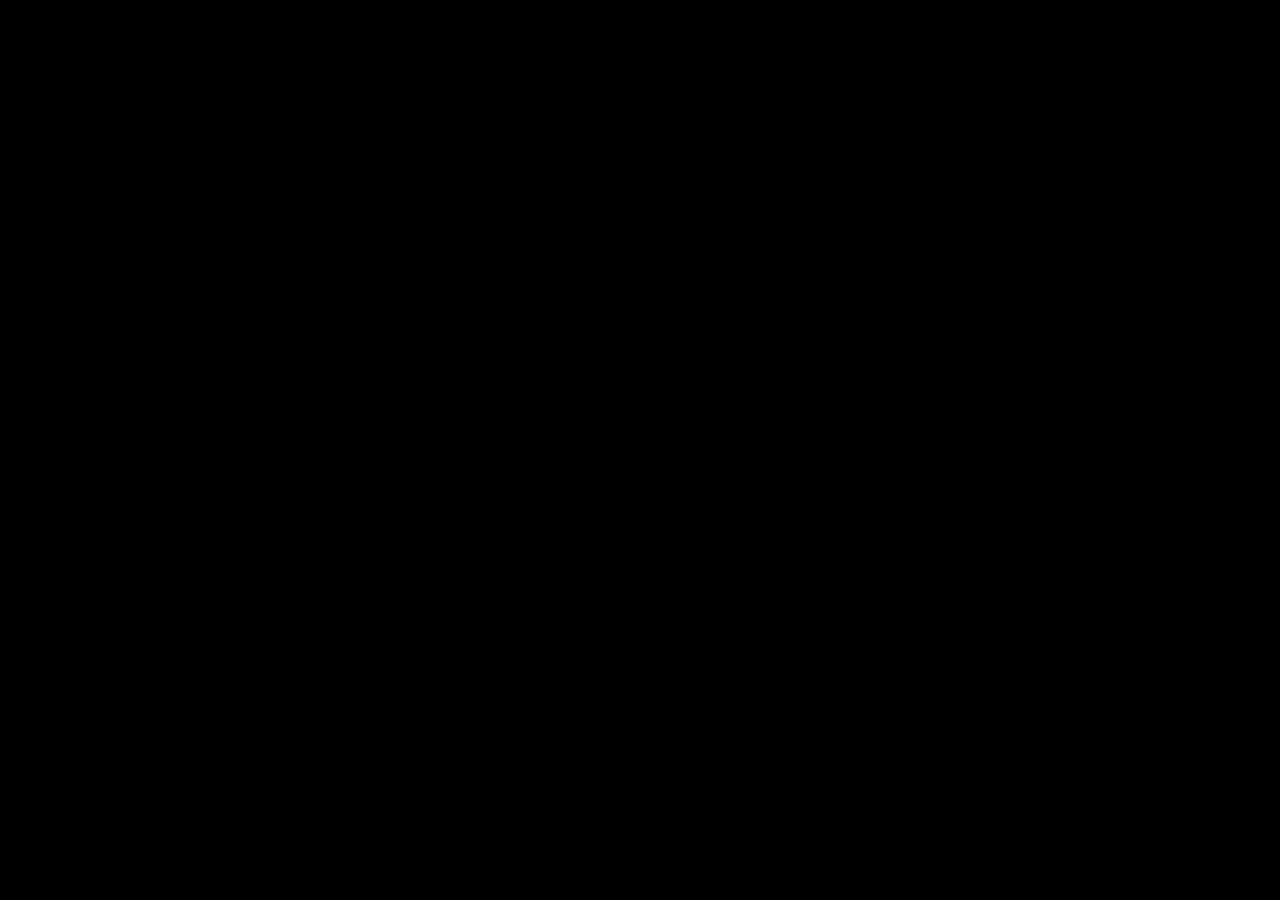
==== index.html @ 32c6bf95 "init" ====
<!doctype html>
<html lang="en">
<head>
	<meta charset="UTF-8">
	<meta name="viewport" content="width=device-width, initial-scale=1.0">
	<title>Ahren's Website</title>
	<link rel="stylesheet" href="style.css">
</head>
<body>
	<div class="heading">
		<h1><em>Website Navigation</em></h1>
	</div>
	<div class="neon-btn">
		<a href="landing.html" class="neon-button">Landing Page</a>
		<a href="home.html" class="neon-button">Home Page</a>
	</div>
	
</body>
</html>
---- style.css ----
:root {
	--clr-neon: rgb(57, 255, 20);
	--clr-bg: rgb(5, 100, 20);
}

*,
*::before,
*::after {
  box-sizing: border-box;
}

body {
  margin: 0;
  font-family: "Source Sans Pro", sans-serif;
  min-height: 100vh;
  display: grid;
  place-content: center;
  text-align: center;
  background: black;
  font-size: 0.75rem;
}

.heading {
	margin: 0 auto;
	margin-bottom: 5em;
	max-width: 90vw;
	display: flex;
	justify-content: center;
	align-items: center;
	border: calc(0.1vw + 0.4em) dashed white;
	border-radius: 8vw;
	transform: scale(0, 1);
	opacity: 0;
	animation: popUp 1s ease-in-out 0.5s forwards;
}

@keyframes popUp {
	to {
		transform: scale(1,1);
		opacity: 1;
	}
}

h1 {
	padding: 1vw 5vw;
	top: 0;
	color: white;
	font-size: calc(3vw + 1.5em);
}

.neon-btn {
	margin-top: 2em;
	opacity: 0;
	transform: translateY(100%);
	animation: fadeUp 1s ease-in-out 1s forwards;
}

@keyframes fadeUp {
	to {
		opacity: 1;
		transform: translateY(0);
	}
}

.neon-button {
	display: inline-block;
	text-decoration: none;
	color: var(--clr-neon);
	padding: 0.8em 1.5em;
	margin: 2em;
	border: 0.125em solid var(--clr-neon);
	border-radius: 1em;
	font-weight: bold;
	position: relative;
	font-size: clamp(1em, 2vw + 1em, 2.5em);
	box-shadow: inset 0 0 0.5em 0.1em, 0 0 0.5em 0.1em;
	text-shadow: 0 0 0.125em rgba(255, 255, 255, 0.7), 0 0 0.45em var(--clr-neon);
}

.neon-button::before,
.neon-button::after {
	content: "";
	position: absolute;
}

.neon-button::before {
	pointer-events: none;
	background: var(--clr-neon);
	width: 100%;
	height: 100%;
	left: 0;
	top: 95%;
	transform: perspective(1em) rotateX(20deg) scale(1, 0.3);
	filter: blur(1em);
	opacity: 0.6;
}

.neon-button::after {
	inset: 0;
	box-shadow: 0 0 2em 0.15em var(--clr-neon);
	border-radius: 1em;
	opacity: 0;
}

.neon-button:hover {
	background-color: var(--clr-neon);
	color: var(--clr-bg);
	text-shadow: none;
	box-shadow: inset 0 0 0.5em 0.1vw;
	cursor: pointer;
}

.neon-button:hover::before {
	opacity: 0.8;
}

.neon-button:hover::after {
	opacity: 1;
}

.neon-button:focus {
	color: white;
	box-shadow: none;
}

.neon-button:focus::before {
	opacity: 1;
}

.neon-button:focus::after {
	box-shadow: 0 0 2em 0.5em var(--clr-neon);
}
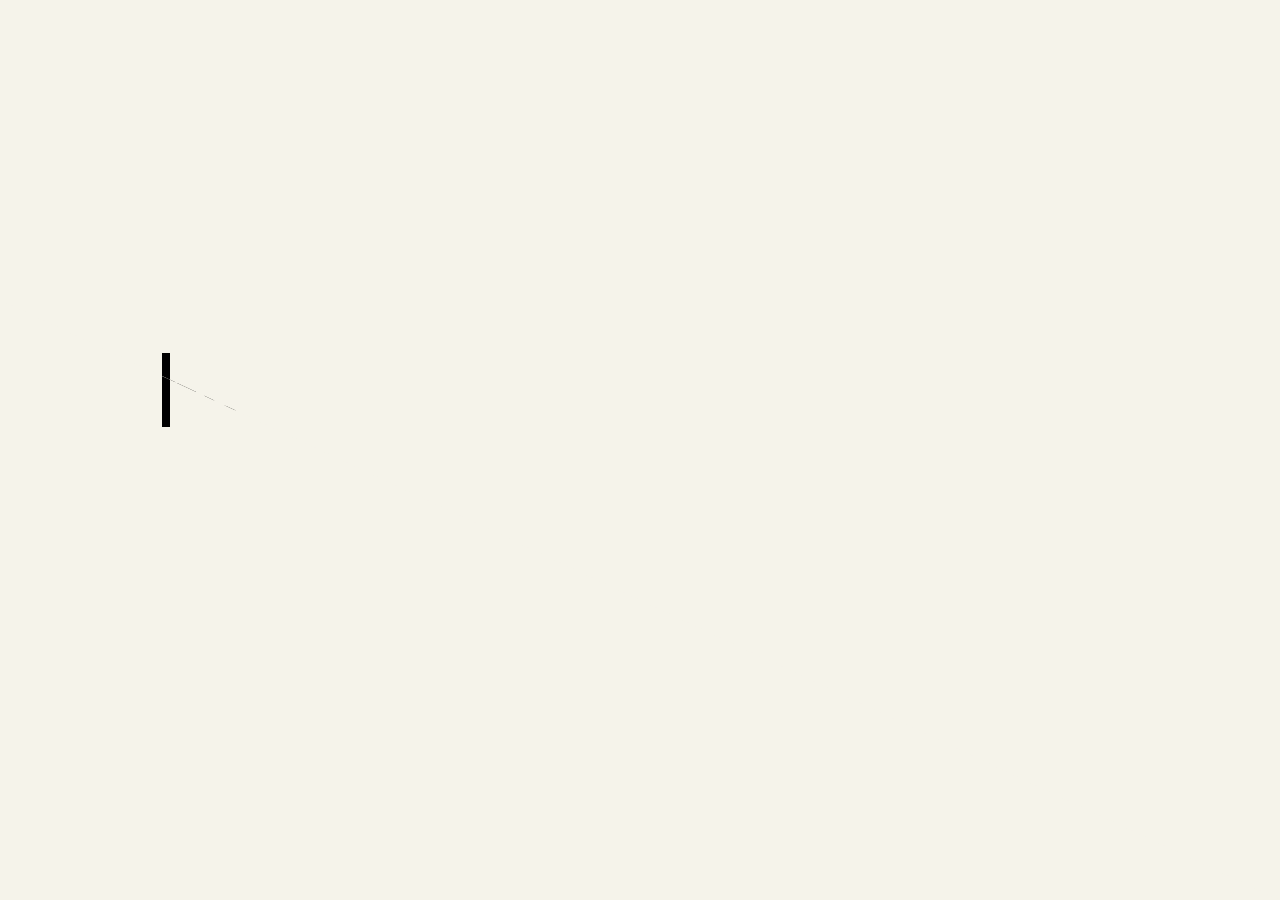
==== commit 396922e4: "init" ====
--- a/index.html
+++ b/index.html
@@ -2,18 +2,147 @@
 <html lang="en">
 <head>
 	<meta charset="UTF-8">
+	<title>Home Page</title>
 	<meta name="viewport" content="width=device-width, initial-scale=1.0">
-	<title>Ahren's Website</title>
-	<link rel="stylesheet" href="style.css">
+	<link rel="stylesheet" href="home.css">
+	<link rel="stylesheet" href="https://use.fontawesome.com/releases/v5.5.0/css/all.css">
+	<script src="https://ajax.googleapis.com/ajax/libs/jquery/3.5.1/jquery.min.js"></script>
+	<script src="home.js"></script>
 </head>
 <body>
-	<div class="heading">
-		<h1><em>Website Navigation</em></h1>
-	</div>
-	<div class="neon-btn">
-		<a href="landing.html" class="neon-button">Landing Page</a>
-		<a href="home.html" class="neon-button">Home Page</a>
+	<div class="too-small">
+		<h1>Oops!</h1>
+		<h3>Your screen size is too small</h3>
+		<p class="small-screen-subtitle">Please view this website on a larger screen</p>
 	</div>
 	
+	<header>
+		<div class="triangle left">
+			<div class="titlescr">
+				<h1 class="titlehead">Hello, my name is Ahren.</h1>
+			</div>
+			<p class="subtitle">Welcome to my website</p>
+		</div>
+		<div class="triangle right">
+			<div class="titlescr">
+				<h1 class="titlehead">Hello, my name is Ahren.</h1>
+			</div>
+			<p class="subtitle">Welcome to my website</p>
+		</div>
+	</header>
+	<button><i class="fas fa-bars"></i></button>
+	<nav>
+		<ul>
+			<li><a href="#section1">Welcome</a></li>
+			<li><a href="#section2">About</a></li>
+			<li><a href="#section3">Learn More</a></li>
+		</ul>
+		<div class="nav-close"><i class="fas fa-times"></i></div>
+	</nav>
+	<content>
+		<section class="section1">
+			<h1>Welcome</h1>
+			<div class="parallax">
+				<div class="parallax_layer parallax_layer_0">
+					<img src="Images/layer_0.png">
+				</div>
+				<div class="parallax_layer parallax_layer_1">
+					<img src="Images/layer_1.png">
+				</div>
+				<div class="parallax_layer parallax_layer_2">
+					<img src="Images/layer_2.png">
+				</div>
+				<div class="parallax_layer parallax_layer_3">
+					<img src="Images/layer_3.png">
+				</div>
+				<div class="parallax_layer parallax_layer_4">
+					<img src="Images/layer_4.png">
+				</div>
+				<div class="parallax_layer parallax_layer_5">
+					<img src="Images/layer_5.png">
+				</div>
+				<div class="parallax_layer parallax_layer_6" id="section1">
+					<img src="Images/layer_6.png">
+				</div>
+				<div class="parallax_cover">
+					<section class="section2" id="section2">
+						<div class="content_about">
+							<div class="accordion">
+								<div class="about_sections">
+								  <input type="radio" name="accordion" id="description1" class="accordion_input">
+								  <label for="description1" class="accordion_label">About Me</label>
+								  <div class="accordion_content">
+									<p>
+										I have learned basic knowledge and possess some experience in creating computer programs, which include Software Engineering and Website Development (mainly Front End). My participation in numerous co-curricular activities and competitions has made me realize that my field of passion is a never-ending learning journey. Therefore, I would be delighted to make the most out of every opportunity and challenge that can further expand my educational and (in extension) my professional career growth.
+										<br><br>
+										Full profile can be seen on <a href="https://www.linkedin.com/in/ahren-js/" target="_blank" rel="noopener noreferrer">LinkedIn</a>
+									</p>
+								  </div>
+								</div>
+								<div class="about_sections">
+								  <input type="radio" name="accordion" id="description2" class="accordion_input">
+								  <label for="description2" class="accordion_label">Achievements & Awards</label>
+								  <div class="accordion_content">
+									<p>Notable Achievements Before Graduating High School</p>
+										<ul>
+											<li>K-12 Code Olympiad Finalist (National computer science competition)</li>
+											<li>School representative for mathematics in National Science Competition (KSN Matematika)</li>
+											<li>Joined LSM (National mathematics competition) for 2 years in a row</li>
+											<li>Kumon Completer & Advanced Student Forum (ASF)</li>
+										</ul>
+								  </div>
+								</div>
+								<div class="about_sections">
+								  <input type="radio" name="accordion" id="description3" class="accordion_input">
+								  <label for="description3" class="accordion_label">Activities & Projects</label>
+								  <div class="accordion_content">
+									<p>Extracurricular / Cocurricular Activities</p>
+										<ul>
+											<li>Python Coding for 1 year (managed to join K-12 Code Olympiad as finalist)</li>
+											<li>Joined Actuarial Science Day as a school representative (team-based event)</li>
+											<li>Contributed as an Event Coordinator and musician for a schoolwide musical performance event</li>
+										</ul>
+									<p>Personal Projects</p>
+										<ul>
+											<li>Successfully hosted a Personal Website (made from scratch)</li>
+											<li>Developed a GUI to open and run multiple apps at once using Python</li>
+											<li>Made a simple PvP game with the pygame module in Python</li>
+										</ul>
+								  </div>
+								</div>
+							</div>
+							<div class="or_alternative">
+								<p>
+									alternatively,
+								</p>
+								<a class="cv_link" href="https://drive.google.com/file/d/1DF99OrMJUHzaLqI7qHV-qjzzRGbjODBz/view?usp=sharing" target="_blank" rel="noopener noreferrer">View Curriculum Vitae (CV)</a>
+							</div>
+						</div>
+						<div class="img_container">
+							<figure>
+								<img src="Images/Hello-Image.png" alt="Hello">
+								<img src="Images/Code_Olympiad_Certificate.jpg" alt="Code Olympiad Certificate">
+								<img src="Images/Google_Project_Management.jpg" alt="Google Project Management Certificate">
+								<img src="Images/HackerRank_CSS.jpg" alt="HackerRank CSS Certificate">
+								<img src="Images/Kumon_Completion_Certificate.jpg" alt="Kumon Completion Certificate">
+								<img src="Images/AAJI_E-License_Certificate.jpg" alt="Insurace Agent License Certificate">
+								<img src="Images/Intercultural_Business_Communication_Certificate.jpg" alt="Intercultural Business Communication Certificate">
+								<img src="Images/HackerRank_Problem-Solving.jpg" alt="HackerRank Problem Solving Certificate">
+								<img src="Images/Udemy_Python_OOP.jpg" alt="Udemy Python OOP Certificate">
+							</figure>
+							<div class="certificate_link">
+								or <a class="view_certificate" href="https://drive.google.com/drive/folders/1P_flyP-Z3jEX5bz5ZloUi5Izw8jL36W3?usp=sharing" target="_blank" rel="noopener noreferrer">View all certificates here</a>
+							</div>
+						</div>
+					</section>
+					<section class="section3" id="section3">
+						<div class="learn-more">
+							(Work In Progress)
+						</div>
+					</section>
+				</div>
+			</div>
+		</section>
+	</content>
 </body>
 </html>--- a/home.css
+++ b/home.css
@@ -0,0 +1,842 @@
+:root {
+	--bg-color: hsl(49 37% 94%);
+	--typewriterSpeed: 4s;
+	--typewriterCharacters: 24;
+	--dark-blue: rgb(9, 32, 63);
+	--shadow: rgba(0,0,0,0.4);
+	--dark-purple: rgb(29, 15, 23);
+	--light-purple: rgb(45, 17, 43);
+	--lighter-gold: rgb(255, 187, 0);
+	--light-gold: rgb(224, 178, 92);
+	--gradient-duration: 10s;
+	--sky-color: rgb(237, 194, 168);
+	--section-color: rgb(237, 224, 213);
+	--slide-speed: 40s;
+}
+
+*,
+*::before,
+*::after {
+  box-sizing: border-box;
+}
+
+body {
+	margin: 0;
+	min-height: 100vh;
+	font-size: clamp(0.8rem, 5vw, 4rem);
+	font-family: "Source Sans Pro", sans-serif;
+	background-color: white;
+	scroll-behavior: smooth;
+}
+
+header {
+	position: fixed;
+	display: flex;
+	width: 100%;
+	height: 100%;
+	justify-content: center;
+	align-items: center;
+	flex-direction: column;
+	top: 0;
+	left: 0;
+	z-index: 1;
+	animation: goBack 1s ease-in-out calc(var(--typewriterSpeed) + 7s) forwards;
+}
+
+@keyframes goBack {
+	to {
+		z-index: -1;
+	}
+}
+
+.titlescr {
+	margin-left: auto;
+	margin-right: auto;
+	display: block;
+	justify-content: center;
+	align-items: center;
+}
+	
+.titlehead {
+	z-index: 10;
+	position: relative;
+	letter-spacing: 1pt;
+	font-size: 1em;
+	color: black;
+	font-family: "Source Code Pro", monospace;
+}
+
+.titlehead:hover, 
+.subtitle:hover {
+	cursor: default;
+}
+
+.subtitle {
+	font-size: 0.6em;
+	font-weight: 400;
+	opacity: 0;
+	transform: translateY(100%);
+	animation: fadeUp 2s ease-in-out calc(var(--typewriterSpeed) + 2s) forwards;
+}
+
+@keyframes fadeUp {
+	to {
+		opacity: 1;
+		transform: translateY(0);
+	}
+}
+
+.titlehead::before,
+.titlehead::after {
+	content: "";
+	position: absolute;
+	inset: 0;
+}
+
+.titlehead::before {
+	background: var(--bg-color);
+	animation: typewriter var(--typewriterSpeed) steps(var(--typewriterCharacters)) 1s forwards;
+}
+
+.titlehead::after {
+	width: 0.125em;
+	background: black;
+	animation: blink 0.75s steps(var(--typewriterCharacters)) infinite, 
+	typewriter var(--typewriterSpeed) steps(var(--typewriterCharacters)) 1s forwards;
+}
+
+@keyframes typewriter {
+	to {
+		left: 100%;
+	}
+}
+
+@keyframes blink {
+	to {
+		opacity: 0;
+	}
+}
+	
+.triangle {
+	background: var(--bg-color);
+	position: absolute;
+	width: 100%;
+	height: 100%;
+	top: 0;
+	left: 0;
+	display: flex;
+	justify-content: center;
+	align-items: center;
+	flex-direction: column;
+}
+
+.left {
+	clip-path: polygon(0 0, 0 100%, 150% 100%);
+}
+
+.right {
+	clip-path: polygon(-50% 0, 100% 0, 100% 100%);
+}
+
+.left {
+	animation: openLeft 2s ease-in-out calc(var(--typewriterSpeed) + 5s) forwards;
+}
+
+.right {
+	animation: openRight 2s ease-in-out calc(var(--typewriterSpeed) + 5s) forwards;
+}
+
+@keyframes openLeft {
+	to {
+		clip-path: polygon(0 0, 0 100%, 0 100%);
+	}
+}
+
+@keyframes openRight {
+	to {
+		clip-path: polygon(100% 0, 100% 0, 100% 100%);
+	}
+}
+
+.too-small {
+	display: none;
+}
+
+.section1 {
+	width: 100%;
+	height: 100%;
+	background-image: linear-gradient(30deg, var(--sky-color), 70%, rgb(245, 245, 245));
+}
+
+.section1 h1 {
+	position: absolute;
+	color: transparent;
+	top: 10vh;
+	bottom: auto;
+	left: auto;
+	right: auto;
+	font-family: 'Georgia', sans-serif;
+	text-shadow: 0 0 0.1em var(--lighter-gold);
+	background-image: linear-gradient(to right, var(--light-gold) 35%, white 40%, var(--light-gold) 45%);
+	background-position: right;
+	background-size: 600%;
+	-webkit-background-clip: text;
+	background-clip: text;
+	animation: changebg var(--gradient-duration) ease calc(var(--typewriterSpeed) + 5s) infinite, 
+	glowing var(--gradient-duration) ease calc(var(--typewriterSpeed) + 5s) infinite;
+}
+
+@keyframes changebg {
+	to {
+		font-weight: 900;
+		background-position: left;
+	}
+}
+
+@keyframes glowing {
+	25% {
+		text-shadow: 0 0 0.1em var(--lighter-gold);;
+	}
+	35% {
+		text-shadow: -0.1em 0 0.2em var(--lighter-gold);
+	}
+	45% {
+		text-shadow: 0.1em 0 0.2em var(--lighter-gold);
+	}
+	55% {
+		text-shadow: 0 0 0.1em var(--lighter-gold);
+	}
+}
+
+.parallax {
+	perspective: 100px;
+	position: absolute;
+	height: 100vh;
+	top: 0;
+	right: 0;
+	bottom: 0;
+	left: 50%;
+	overflow-x: hidden;
+	margin-left: -100vw;
+	transform-style: preserve-3d;
+}
+
+.parallax_cover {
+	background-image: linear-gradient(180deg, var(--light-purple),
+	var(--dark-purple) 5%);
+	position: absolute;
+	top: 100%;
+	left: 50vw;
+	right: 0;
+	right: 0;
+	width: 100%;
+	min-height: 100%;
+	max-width: 100vw;
+}
+
+.parallax_layer {
+	position: absolute;
+	top: 0;
+	right: 0;
+	bottom: 0;
+	left: 0;
+}
+
+.parallax_layer img {
+	display: block;
+	position: absolute;
+	bottom: 0;
+}
+
+.parallax_layer_0 {
+	transform: translateZ(-300px) scale(4);
+}
+
+.parallax_layer_1 {
+	transform: translateZ(-250px) scale(3.5);
+}
+
+.parallax_layer_2 {
+	transform: translateZ(-200px) scale(3);
+}
+
+.parallax_layer_3 {
+	transform: translateZ(-150px) scale(2.5);
+}
+
+.parallax_layer_4 {
+	transform: translateZ(-100px) scale(2);
+}
+
+.parallax_layer_5 {
+	transform: translateZ(-50px) scale(1.5);
+}
+
+.parallax_layer_6 {
+	transform: translateZ(0px);
+}
+
+content {
+	display: flex;
+	justify-content: center;
+	align-items: center;
+	flex-direction: column;
+}
+
+section {
+	min-height: 100vh;
+	max-width: 100vw;
+	display: flex;
+	justify-content: center;
+	align-items: center;
+	font-weight: bold;
+	color: var(--section-color);
+	font-size: 1em;
+	letter-spacing: 2pt;
+}
+
+button {
+	position: fixed;
+	left: calc(2em - 2vw);
+	bottom: calc(1.5em - 2vw);
+	border: none;
+	box-shadow: 0.2em 0.2em 0.5em 0 black;
+	cursor: pointer;
+	background: white;
+	font-size: 1em;
+	color: var(--dark-blue);
+	height: 2em;
+	width: 2em;
+	border-radius: 50%;
+	transition: 0.8s;
+	opacity: 0;
+	transform: translateY(50%);
+	z-index: 1;
+	animation: fadeIn 1s ease-in-out calc(var(--typewriterSpeed) + 6s) forwards;
+}
+
+button:hover {
+	box-shadow: 0 0 0.5em 0.1em black, inset 0 0 0.25em 0.1em var(--shadow);
+	transition: 0.4s;
+}
+
+@keyframes fadeIn {
+	to {
+		opacity: 1;
+		transform: translateY(0);
+	}
+}
+
+button i {
+	font-family: "Font Awesome 5 Free";
+	font-size: clamp(0.75em, 1em + 1vw, 1.5em);
+	color: var(--dark-blue);
+	top: 20%;
+	left: 25%;
+	position: absolute;
+}
+
+
+button.menu {
+	width: 100%;
+	height: 100%;
+	bottom: 0;
+	left: 0;
+	border-radius: 0;
+}
+
+button.menu i {
+	opacity: 0;
+	left: -100%;
+}
+
+nav {
+	position: fixed;
+	width: 100%;
+	height: 100%;
+	top: 0;
+	left: 0;
+	display: flex;
+	justify-content: center;
+	align-items: center;
+	display: none;
+	z-index: 1;
+}
+
+nav ul {
+	list-style: none;
+	text-align: center;
+	margin: 0;
+	padding: 0;
+}
+
+nav ul li {
+	font-family: 'Montserrat', sans-serif;
+	font-weight: bold;
+	text-transform: titlecase;
+	letter-spacing: 1pt;
+	padding: 0;
+	margin: 2em 0;
+	font-size: 1em;
+	cursor: pointer;
+	opacity: 0;
+	transform: translateY(-50%);
+	transition: 0.3s;
+	animation: fadeDown 0.5s ease-in-out forwards;
+	max-width: max-content;
+	z-index: 2;
+}
+
+nav ul li a {
+	text-decoration: none;
+	color: var(--dark-blue);
+}
+
+nav ul li::before {
+	content: "";
+	position: absolute;
+	height: 0.2em;
+	width: 100%;
+	background: var(--dark-blue);
+	transform: scale(0, 1);
+	opacity: 0.8;
+	bottom: -0.3em;
+	left: 0;
+	right: 0;
+	transition: transform 0.5s;
+}
+
+nav ul li:hover::before {
+	transform: scale(1,1);
+}
+
+nav ul li:hover, 
+nav ul li:focus {
+	text-shadow: 0 0 0.1em var(--shadow);
+}
+
+nav ul li:nth-child(1) {
+	animation-delay: 0.5s;
+}
+nav ul li:nth-child(2) {
+	animation-delay: 0.6s;
+}
+nav ul li:nth-child(3) {
+	animation-delay: 0.7s;
+}
+
+.nav-close {
+	position: fixed;
+	top: 1.5em;
+	right: 2em;
+	font-size: clamp(1em, 1.125em, 1.5em);
+	cursor: pointer;
+	opacity: 0;
+	transform: translateY(-100%);
+	color: var(--dark-blue);
+	animation: fadeDown 1s ease-in-out forwards;
+	transition: 0.4s;
+}
+
+@keyframes fadeDown {
+	to {
+		opacity: 1;
+		transform: translateY(0);
+	}
+}
+
+.nav-close:hover {
+	text-shadow: 0 0 0.1em var(--shadow);
+}
+
+.nav-close:focus {
+	opacity: 0.8;
+}
+
+.img_container {
+	display: flex;
+	justify-content: center;
+	align-items: center;
+	flex-direction: column;
+}
+
+figure {
+	max-width: 30vw;
+	max-height: 40vh;
+	margin-left: 5vw;
+	display: flex;
+	position: relative;
+	overflow: hidden;
+	width: 100%;
+}
+
+figure img {
+	min-width: 100%;
+	max-height: 40vh;
+	transform: translateX(0);
+	animation: slideshow var(--slide-speed) ease-in-out calc(var(--typewriterSpeed) + 10s) infinite;
+}
+
+.view_certificate {
+	font-size: 0.7em;
+	font-weight: 700;
+	position: relative;
+	padding: 0.4em;
+	text-decoration: none;
+	color: var(--section-color);
+	overflow: hidden;
+}
+
+.view_certificate:hover {
+	color: white;
+}
+
+.view_certificate::after {	
+	content:"";
+	position: absolute;
+	border-top: 1px solid var(--lighter-gold);
+	width: 0;
+	bottom: 0;
+	top: 0;
+	left: 0;
+	transition: 0.3s ease-in-out;
+}
+
+.view_certificate:hover::after {
+	width: 100%;
+}
+
+.view_certificate::before {
+	content: "";
+	position: absolute;
+	border-bottom: 1px solid var(--lighter-gold);
+	width: 0;
+	bottom: 0;
+	top: 0;
+	right: 0;
+	transition: 0.3s ease-in-out;
+}
+
+.view_certificate:hover::before {
+	width: 100%;
+}
+
+@keyframes slideshow {
+	0% {
+		transform: translateX(0);
+	}
+	5% {
+		transform: translateX(0);
+	}
+	10% {
+		transform: translateX(-100%);
+	}
+	15% {
+		transform: translateX(-100%);
+	}
+	20% {
+		transform: translateX(-200%);
+	}
+	25% {
+		transform: translateX(-200%);
+	}
+	30% {
+		transform: translateX(-300%);
+	}
+	35% {
+		transform: translateX(-300%);
+	}
+	40% {
+		transform: translateX(-400%);
+	}
+	45% {
+		transform: translateX(-400%);
+	}
+	50% {
+		transform: translateX(-500%);
+	}
+	55% {
+		transform: translateX(-500%);
+	}
+	60% {
+		transform: translateX(-600%);
+	}
+	65% {
+		transform: translateX(-600%);
+	}
+	70% {
+		transform: translateX(-700%);
+	}
+	75% {
+		transform: translateX(-700%);
+	}
+	80% {
+		transform: translateX(-800%);
+	}
+	85% {
+		transform: translateX(-800%);
+	}
+	90% {
+		transform: translateX(-800%);
+	}
+	95% {
+		transform: translateX(-800%);
+	}
+}
+
+.section2 {
+	font-size: 0.4em;
+}
+
+.accordion {
+	margin: 0 auto;
+	max-width: 50vw;
+	font-family: 'Quicksand', sans-serif;
+	font-size: 1em;
+}
+
+.about_sections {
+	box-shadow: 0 0 0.5em rgba(255, 255, 255, 0.2);
+	border: 1px solid white;
+	border-radius: 0.5em;
+}
+
+.accordion_label {
+  padding: 1em 1.5em;
+}
+
+.accordion_content p {
+	padding: 0 1.5em;
+	margin-top: 0;
+	font-size: 0.9em;
+}
+
+.accordion_content a {
+	color: white;
+	text-decoration: none;
+	font-weight: 900;
+	font-size: 1.2em;
+}
+
+.accordion_label {
+	position: relative;
+	display: block;
+	color: white;
+	cursor: pointer;
+	font-weight: 700;
+	background-color: transparent;
+	transition: background 0.2s;
+}
+
+.accordion_label:hover {
+	background-color: rgba(255, 255, 255,0.1);
+}
+
+.accordion_label::after {
+	content: "";
+	position: absolute;
+	top: 50%;
+	right: 1.5em;
+	transform: translateY(-50%);
+	width: 1em;
+	height: 0.5em;
+	background-color: white;
+	clip-path: polygon(0 0, 50% 100%, 100% 0);
+	background-size: contain;
+	transition: transform 0.2s;
+}
+
+.accordion_content {
+	line-height: 1.5;
+	font-size: 0;
+	transform: scaleY(0);
+	transform-origin: top;
+	transition: transform 1s;
+}
+
+.accordion_input {
+	display: none;
+}
+
+.accordion_input:checked ~ .accordion_content {
+	font-size: 0.8em;
+	transform: scaleY(1);
+}
+
+.accordion_input:checked ~ .accordion_label::after {
+	transform: translateY(-50%) rotate(180deg);
+}
+
+.or_alternative {
+	color: var(--section-color);
+	font-size: 0.7em;
+	display: flex;
+	justify-content: center;
+	align-items: center;
+	flex-direction: column;
+	margin-top: 10vh;
+}
+
+.cv_link {
+	text-decoration: none;
+	position:relative;
+	color: var(--section-color);
+	font-size: 1.5em;
+	border-left: 1px solid var(--lighter-gold);
+	padding: 0.5em;
+	overflow: hidden;
+}
+
+.cv_link:hover {
+	color: white;
+}
+
+.cv_link::after {
+	content:"";
+	position: absolute;
+	background: var(--lighter-gold);
+	width: 100%;
+	bottom: 0;
+	top: 0;
+	left: -100%;
+	transition: 0.3s ease-in-out;
+}
+
+.cv_link:hover::after {
+	left: calc(100% - 1px);
+}
+
+.cv_link::before {
+	content: "";
+	position: absolute;
+	border-top: 1px solid var(--lighter-gold);
+	border-bottom: 1px solid var(--lighter-gold);
+	width: 100%;
+	bottom: 0;
+	top: 0;
+	right: -100%;
+	transition: 0.3s ease-in-out;
+}
+
+.cv_link:hover::before {
+	right: 0;
+}
+
+/* for if screen is too small */
+@media screen and (max-width: 224px), screen and (max-height: 300px) {
+	header, nav, content, button {
+		position: relative;
+		opacity: 0;
+		display: none;
+	}
+	.too-small {
+		position: fixed;
+		font-size: clamp(0.5em, 0.5em + 2vw + 2vh, 1.5em);
+		z-index: 999;
+		max-width: 100%;
+		max-height: 100%;
+		display: flex;
+		justify-content: center;
+		align-items: center;
+		flex-direction: column;
+		text-align: center;
+		margin-top: 10vh;
+		padding: 1em;
+		overflow: auto;
+	}
+}
+
+/* parallax scroll & navigation button media queries */
+@media screen and (max-width: 1200px) and (max-height: 600px) {
+	.parallax img {
+		max-width: 100%;
+	}
+	button {
+		left: 1em;
+		bottom: calc(1em - 0.5vw);
+		height: 1.5em;
+		width: 1.5em;
+	}
+	button i {
+		font-size: clamp(0.5em, 0.75em + 0.75vw, 1.25em);
+	}
+	nav ul li {
+		margin: 1em 0;
+		font-size: clamp(1em, 1em + 1vw, 1.5em);
+	}
+	.nav-close {
+		top: calc(1em - 0.5vw);
+		right: 1em;
+	}
+	/* for landscape mode */
+}
+
+@media screen and (max-width: 600px) {
+	.parallax img {
+		left: 0;
+		margin-left: -280vw;
+	}
+	.section1 h1 {
+		font-size: 250%;
+		font-weight: 900;
+		top: calc(20vh - 5vw);
+	}
+	nav ul li {
+		margin: 3em 0;
+		font-size: clamp(1.25em, 1.25em + 1.5vw, 2em);
+	}
+	button {
+		left: 1.5em;
+		bottom: 1.5em;
+	}
+	.nav-close {
+		right: 1.5em;
+		top: 1.5em;
+	}
+	.accordion {
+		max-width: 80vw;
+		font-size: 2em;
+	}
+	.accordion_content p {
+		padding: 1em 1.5em;
+	}
+	.accordion_content ul {
+		margin-bottom: 1.5em;
+		margin-top: 0;
+	}
+	.or_alternative {
+		font-size: 1.25em;
+		margin-top: 2vh;
+	}
+	.section2 {
+		flex-direction: column;
+	}
+	figure {
+		display: none;
+	}
+	.certificate_link {
+		font-size: 2.25em;
+		margin-top: 5vh;
+	}
+	/* for portrait mode */
+}
+
+/* for ipad */
+@media screen and (min-width: 1000px) and (max-width: 1400px) and (max-height: 1030px) {
+	button {
+		left: 1.25em;
+		bottom: 1.25em;
+		height: 1.5em;
+		width: 1.5em;
+	}
+	.nav-close {
+		right: 1.25em;
+		top: 1.25em;
+	}
+	button i {
+		font-size: clamp(0.5em, 0.75em + 0.75vw, 1.25em);
+	}
+	figure {
+		max-height: 30vh;
+	}
+}